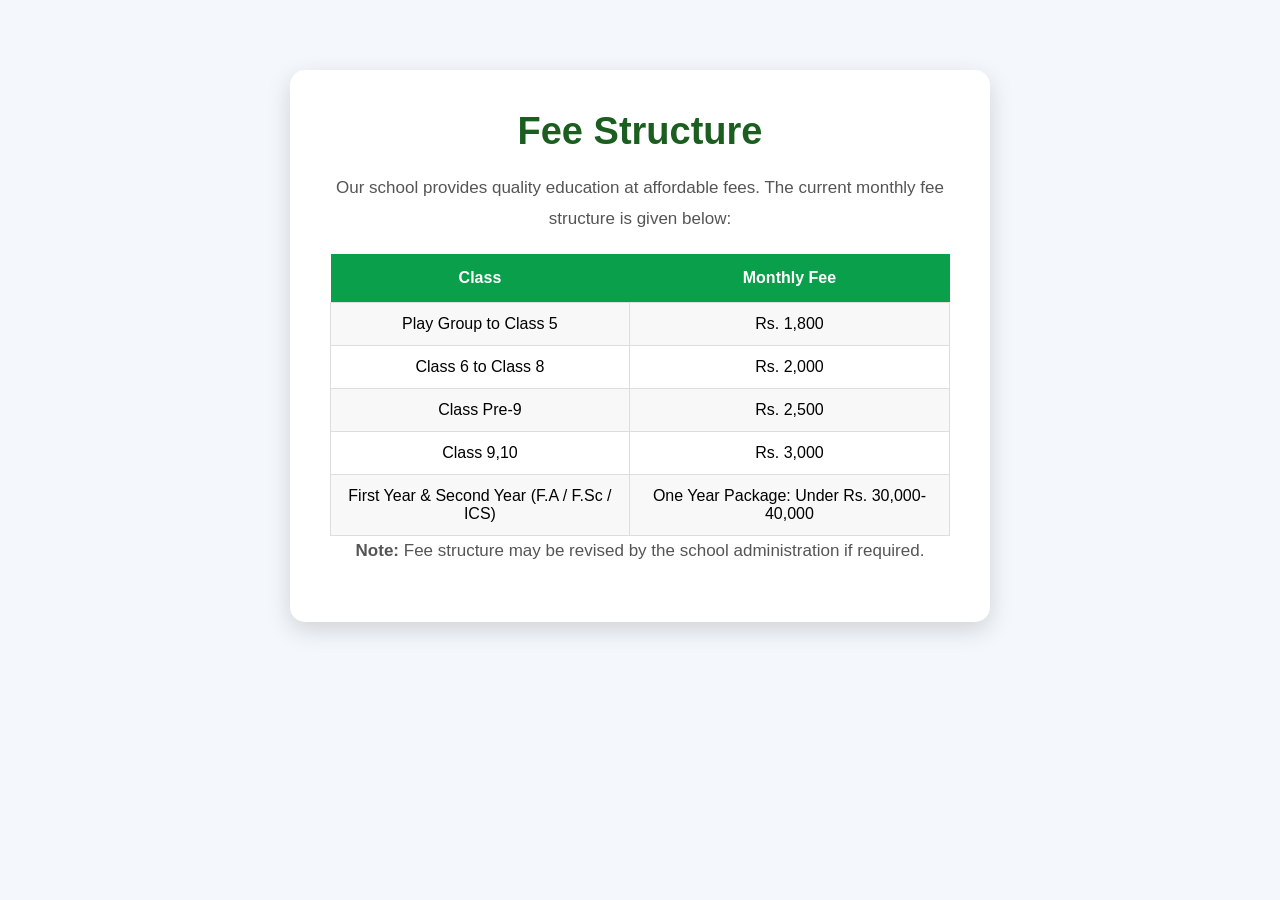
==== Fee structure.html @ ea187172 "website update" ====
<!DOCTYPE html>
<html lang="en">

<head>
    <meta charset="UTF-8">
    <meta name="viewport" content="width=device-width, initial-scale=1.0">

    <title>fee-structure | Ideal Allied Girls Higher Secondary School & College 97 JB</title>

    <link rel="stylesheet" href="style.css">
</head>

<body>

<section id="fee-structure" class="admission-section">

    <h2>Fee Structure</h2>

    <p>
        Our school provides quality education at affordable fees. The current monthly fee structure is given below:
    </p>

    <table class="fee-table">
        <tr>
            <th>Class</th>
            <th>Monthly Fee</th>
        </tr>

        <tr>
            <td>Play Group to Class 5</td>
            <td>Rs. 1,800</td>
        </tr>

        <tr>
            <td>Class 6 to Class 8</td>
            <td>Rs. 2,000</td>
        </tr>

        <tr>
            <td>Class Pre-9</td>
            <td>Rs. 2,500</td>
        </tr>

        <tr>
            <td>Class 9,10</td>
            <td>Rs. 3,000</td>
        </tr>

        <tr>
            <td>First Year & Second Year (F.A / F.Sc / ICS)</td>
            <td>One Year Package: Under Rs. 30,000-40,000  </td>
        </tr>
    </table>

    <p>
        <strong>Note:</strong> Fee structure may be revised by the school administration if required.
    </p>

</section>

    <script src="script.js"></script>
</body>

</html>
---- style.css ----
*{
    margin:0;
    padding:0;
    box-sizing:border-box;
}


body{
    font-family: Arial, sans-serif;
    background:#f5f5f5;
}

header{ 
    background: #008000;
    padding: 20px 40px;
}
.logo{
display: flex;
align-items: center;
gap: 20px;
}
.logo img{ 
width:100px;
    height:100px;
    object-fit:contain;
    border-radius:50%;
}

.logo-text h2{ 
    color: white;
    font-size: 34px;
    margin: 0;
}
.logo-text p{
    color: white;
margin-top: 8px;
font-size: 20px;
}
nav{
    background:white;
    padding:15px;
}


nav ul{
    display:flex;
    justify-content:center;
    list-style:none;
    gap:25px;
}


nav ul li a{
    text-decoration:none;
    color:#0b7a3d;
    font-size:16px;
    font-weight:bold;

    padding: 8px 12px;
    border: 2px solid #0b7a3d;
    border-radius: 7px;
    display: block;
}


nav ul li a:hover{
    background: #0b7a3d;
    color:white;
}
.dropdown{
    position:relative;
}


.dropdown-menu{

    display:none;
    position:absolute;
    background:white;
    min-width:220px;
    padding:0;
    list-style:none;
    border:1px solid #ddd;

}

.dropdown-menu{
    display:none;
    position:absolute;
    top:100%;
    left:0;
    background:white;
    min-width:220px;
    z-index:1000;
}


.dropdown-menu.show{
    display:block;
}


.sub-menu{
    display: none;
    position: absolute;
    top:0;
    left:100%;
    min-width: 230px;
    background: white;
    border: 1px solid #ddd;
    box-shadow: 0 5px 10px rgba( 0, 0,
     0, 0.2);
    z-index: 9999;
}
.dropdown-menu .dropdown{
    position: relative;
}
.dropdown-menu .dropdown:hover
> .sub-menu{
    display: block;
}
.dropdown-menu li{

    width:100%;

}


.dropdown-menu li a{

    display:block;
    padding:8px;
    border:none;
    border-radius:0;

}


.dropdown-menu li a:hover{

    background:#0b7a3d;
    color:white;

}
.hero{

    text-align:center;
    padding:80px 20px;
    background:white;

}


.hero h2{

    font-size:35px;
    color:rgb(82, 24, 24);

}


.hero p{

    font-size:20px;
    margin:20px;
color:black;
}


.hero button{

    background:#0b7a3d;
    color:white;
    border:none;
    padding:12px 25px;
    margin:10px;
    border-radius:5px;
    font-size:16px;

}


.hero button:hover{

    background:black;

}
.about{

    text-align:center;
    padding:50px 20px;
    background:#f5f5f5;

}


.about h2{

    color:#0b7a3d;
    font-size:32px;

}


.about p{

    font-size:18px;
    line-height:1.6;
    margin-top:20px;

}
nav ul{
    list-style:none;
    display:flex;
    justify-content:center;
    gap:10px;
}


nav ul li{
    position:relative;
}


nav ul li a{

    text-decoration:none;
    color:#0b7a3d;
    font-size:14px;
    font-weight:bold;
    padding:8px 12px;
    display:block;

}



.dropdown-menu{

    display:none;
    position:absolute;
    top:100%;
    left:0;
    background:white;
    min-width:220px;
    padding:0;
    border:1px solid #ddd;
    z-index:1000;

}



.dropdown:hover > .dropdown-menu{

    display:block;

}



.dropdown-menu li{

    width:100%;

}



.dropdown-menu li a{

    padding:10px;
    color:#0b7a3d;

}



.dropdown-menu li a:hover{

    background:#0b7a3d;
    color:white;

}



/* Third level dropdown */

.sub-menu{

    top:0;
    left:100%;

}



.dropdown-menu .dropdown:hover > .sub-menu{

    display:block;

}
/* =========================
   Notes Inner Dropdown Fix
   MCQs / Short / Long Questions
========================= */

/* Second and Third Level Dropdown Position */

.dropdown-menu .dropdown {
    position: relative;
}


/* Inner dropdown (MCQs -> Subjects) */

.dropdown-menu .sub-menu {
    top: 0;
    left: 100%;
    margin-left: 5px;
}


/* Hide inner menus */

.dropdown-menu .dropdown .sub-menu {
    display: none;
}


/* Show inner menus on hover */

.dropdown-menu .dropdown:hover > .sub-menu {
    display: block;
}


/* Notes dropdown size */

.dropdown-menu {
    min-width: 250px;
}


/* Inner menu design */

.sub-menu li a {
    padding: 12px 15px;
    background: white;
    color: #064d23;
    white-space: nowrap;
}


.sub-menu li a:hover {
    background: #064d23;
    color: white;
}


/* Arrow alignment */

.dropdown > a {
    display: flex;
    justify-content: space-between;
    align-items: center;
}
/* ================= RESULT PAGE ================= */

body{
    margin:0;
    padding:0;
    font-family:Arial, sans-serif;
    background:#f4f7fb;
}

.result-container{
    width:90%;
    max-width:500px;
    margin:60px auto;
    background:#ffffff;
    padding:30px;
    border-radius:12px;
    box-shadow:0 5px 15px rgba(0,0,0,0.15);
}

.result-container h2{
    text-align:center;
    color:#0b7d32;
    margin-bottom:25px;
    font-size:30px;
}

.result-container label{
    display:block;
    margin-top:15px;
    margin-bottom:6px;
    font-weight:bold;
    color:#333;
}

.result-container select,
.result-container input{
    width:100%;
    padding:12px;
    border:1px solid #ccc;
    border-radius:6px;
    font-size:16px;
    outline:none;
    box-sizing:border-box;
}

.result-container select:focus,
.result-container input:focus{
    border-color:#0b7d32;
}

.result-container button{
    width:100%;
    margin-top:25px;
    padding:12px;
    background:#0b7d32;
    color:white;
    border:none;
    border-radius:6px;
    font-size:18px;
    cursor:pointer;
    transition:0.3s;
}

.result-container button:hover{
    background:#066125;
}
/* Announcement Bar */

.announcement-bar{
    width:100%;
    background:#0b7d32;
    color:white;
    padding:10px 0;
    font-size:18px;
    font-weight:bold;
}

/* Admission Banner */

.admission-banner{
    width:100%;
    text-align:center;
    margin:20px 0;
}

.admission-banner img,
.admission-banner video{
    width:70%;
    max-width:800px;
    height: auto;
    display: block;
    margin: 0 auto;
    border-radius:10px;
    box-shadow:0 4px 10px rgba(0,0,0,0.2);
}
/* ===== Responsive ===== */

@media (max-width:1024px){

.container{
    width:95%;
}

.hero h1{
    font-size:42px;
}

.about{
    gap:20px;
}

.cards{
    grid-template-columns:repeat(2,1fr);
}

.gallery{
    grid-template-columns:repeat(2,1fr);
}

.footer{
    grid-template-columns:repeat(2,1fr);
}

}

@media (max-width:768px){

.nav-links{
    display:none;
}

.menu-btn{
    display:block;
}

.hero{
    text-align:center;
    padding:60px 20px;
}

.hero h1{
    font-size:30px;
}

.hero p{
    font-size:16px;
}

.about{
    flex-direction:column;
}

.about img,
.about .text{
    width:100%;
}

.cards{
    grid-template-columns:1fr;
}

.gallery{
    grid-template-columns:1fr;
}

.footer{
    grid-template-columns:1fr;
}

table{
    display:block;
    overflow-x:auto;
}

iframe{
    width:100%;
}

img{
    max-width:100%;
    height:auto;
}

}

@media (max-width:480px){

.hero h1{
    font-size:24px;
}

.hero p{
    font-size:14px;
}

.btn{
    width:100%;
}

}
@media (max-width:480px){

    .header{
        display: flex;
        flex-direction: column;
        align-items: center;
        text-align: center;
        padding: 15px;
    }

    .logo{
        display: flex;
        flex-direction: column;
        align-items: center;
    }

    .logo img{
        width: 90px;
        height: 90px;
    }

    .logo-text h2{
        font-size: 24px;
        line-height: 1.3;
    }

    .menu{
        display: flex;
        flex-direction: column;
        width: 100%;
    }

    .menu li{
        width: 100%;
    }

    .menu li a{
        display: block;
        text-align: center;
        padding: 10px;
    }

    .hero h1{
        font-size: 24px;
    }

    .hero p{
        font-size: 14px;
    }

    .btn{
        width: 100%;
    }
}
/* ===========================================
   HOME SECTION
=========================================== */

.home-section{
    width:90%;
    max-width:1200px;
    margin:50px auto;
    padding:35px;
    background:#ffffff;
    border-radius:15px;
    box-shadow:0 5px 20px rgba(0,0,0,0.08);
}

.home-section h2{
    text-align:center;
    color:#0b4f6c;
    font-size:32px;
    margin-bottom:20px;
}

.home-section p{
    font-size:17px;
    line-height:1.8;
    color:#555;
    text-align:justify;
}
/* ===========================================
   LATEST NEWS
=========================================== */

.news-box{
    background:#f8fbff;
    border-left:6px solid #0b4f6c;
    padding:20px;
    border-radius:10px;
}

.news-box ul{
    padding-left:25px;
}

.news-box li{
    margin:12px 0;
    font-size:16px;
    color:#444;
}
/* ===========================================
   PRINCIPAL MESSAGE
=========================================== */

.principal-box{
    background:#eef7ff;
    padding:25px;
    border-radius:12px;
    border-left:5px solid #0b4f6c;
}

.principal-box p{
    margin-bottom:15px;
}
/* ===========================================
   QUICK LINKS
=========================================== */

.quick-links-container{
    display:grid;
    grid-template-columns:repeat(auto-fit,minmax(220px,1fr));
    gap:20px;
    margin-top:25px;
}

.quick-card{
    background:#0b4f6c;
    color:#fff;
    text-decoration:none;
    padding:25px;
    border-radius:12px;
    transition:.3s;
    text-align:center;
}

.quick-card h3{
    margin:15px 0 10px;
}

.quick-card p{
    color:#f5f5f5;
    font-size:15px;
    text-align:center;
}

.quick-card:hover{
    transform:translateY(-6px);
    background:#06364a;
}
/*=========================================
      ABOUT US SECTION
=========================================*/

.about-section{
    width:90%;
    max-width:1200px;
    margin:40px auto;
    padding:35px;
    background:#fff;
    border-radius:15px;
    box-shadow:0 5px 20px rgba(0,0,0,0.08);
}

.about-section h2{
    text-align:center;
    color:#0b4f6c;
    font-size:30px;
    margin-bottom:20px;
}

.about-section p{
    font-size:17px;
    line-height:1.9;
    color:#444;
    text-align:justify;
}

.about-section ul{
    margin-top:20px;
    padding-left:25px;
}

.about-section ul li{
    margin:12px 0;
    font-size:16px;
    color:#555;
}

.facility-list{
    display:grid;
    grid-template-columns:repeat(auto-fit,minmax(250px,1fr));
    gap:20px;
    margin-top:30px;
}

.facility-card{
    background:#f8fbff;
    padding:25px;
    border-radius:12px;
    text-align:center;
    transition:.3s;
    border-top:4px solid #0b4f6c;
}

.facility-card:hover{
    transform:translateY(-8px);
    box-shadow:0 10px 25px rgba(0,0,0,.15);
}

.facility-card h3{
    color:#0b4f6c;
    margin-bottom:12px;
}

.facility-card p{
    text-align:center;
    font-size:15px;
}
@media (max-width:768px){

.about-section{
    width:95%;
    padding:20px;
}

.about-section h2{
    font-size:24px;
}

.about-section p{
    font-size:15px;
}

.facility-list{
    grid-template-columns:1fr;
}

}
.admission-section{
    max-width:650px;
    margin:60px auto;
    background:#fff;
    padding:40px;
    border-radius:12px;
    box-shadow:0 4px 15px rgba(0,0,0,0.15);
    text-align:center;
}

.admission-section h2{
    color:#1b5e20;
    margin-bottom:20px;
    font-size:38px;
}

.admission-section p{
    font-size:18px;
    color:#555;
    line-height:1.7;
}
.open-btn{
    display:block;
    width:100%;
    background:#0a9f4b;
    color:#fff;
    padding:15px;
    border-radius:8px;
    text-decoration:none;
    font-size:22px;
    font-weight:bold;
    margin-top:25px;
}

.open-btn:hover{
    background:#087f3c;
}
.download-link{
    display:block;
    margin-top:18px;
    text-decoration:none;
    font-size:18px;
    font-weight:bold;
    color:#0a9f4b;
}
.admission-section{
    max-width:700px;
    margin:70px auto;
    background:#ffffff;
    padding:40px;
    border-radius:15px;
    box-shadow:0 8px 25px rgba(0,0,0,0.15);
    text-align:center;
}
.fee-table{
    width:100%;
    border-collapse:collapse;
    margin-top:20px;
}

.fee-table th{
    background:#0a9f4b;
    color:#fff;
    padding:15px;
}

.fee-table td{
    padding:12px;
    border:1px solid #ddd;
}

.fee-table tr:nth-child(even){
    background:#f8f8f8;
}

.fee-table tr:hover{
    background:#e8f5e9;
}
.admission-section ul{
    text-align:left;
    margin-top:20px;
    line-height:2;
    font-size:18px;
}
.admission-section h3{
    color:#0a9f4b;
    font-size:20px;
    margin-top:25px;
    margin-bottom:10px;
}

.admission-section p{
    color:#555;
    font-size:17px;
    line-height:1.8;
    margin-bottom:15px;
}
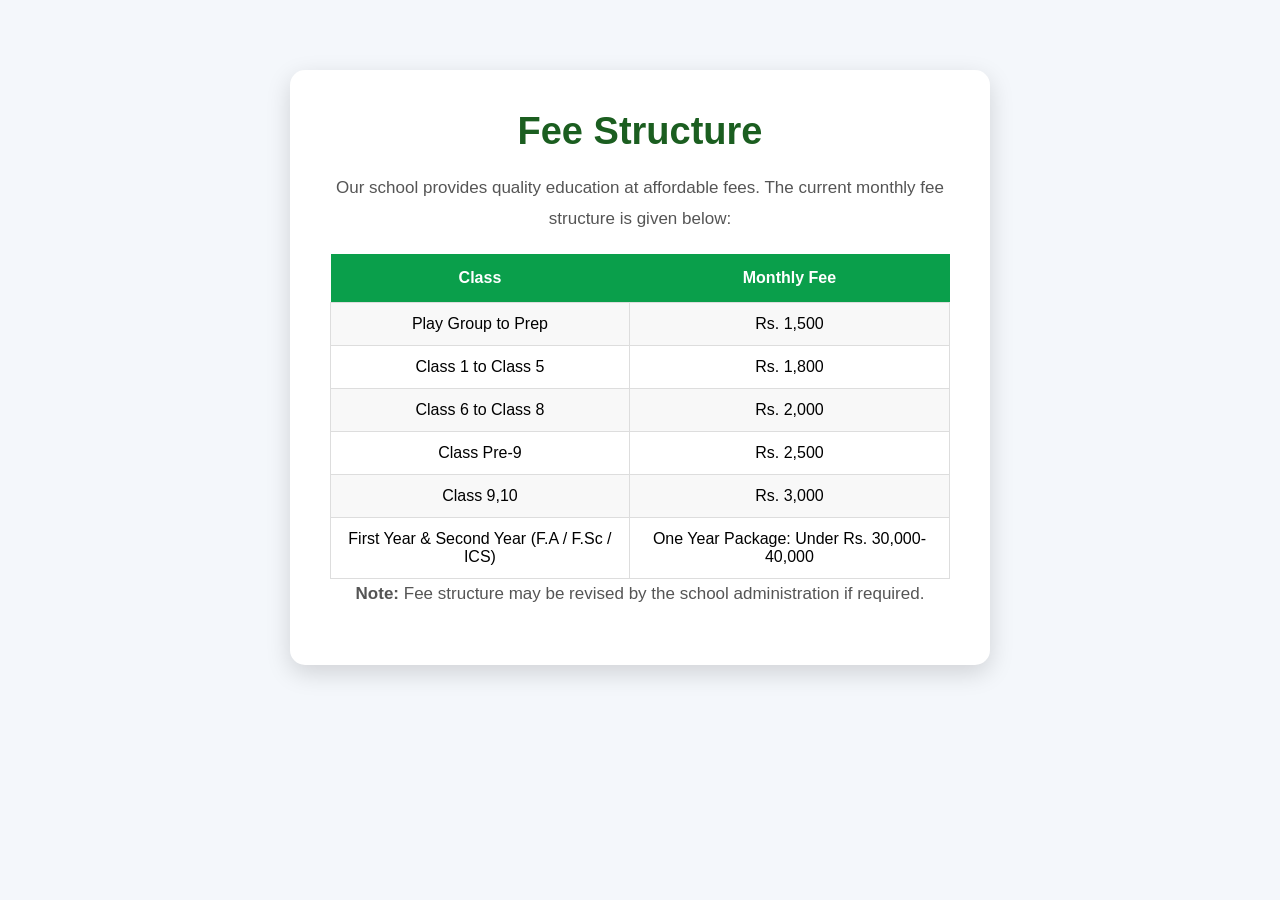
==== commit 2e282792: "update changes" ====
--- a/Fee structure.html
+++ b/Fee structure.html
@@ -27,10 +27,14 @@
         </tr>
 
         <tr>
-            <td>Play Group to Class 5</td>
+            <td>Play Group to Prep</td>
+            <td>Rs. 1,500</td>
+        </tr>
+<tr>
+            <td>Class 1 to Class 5</td>
             <td>Rs. 1,800</td>
         </tr>
-
+        
         <tr>
             <td>Class 6 to Class 8</td>
             <td>Rs. 2,000</td>
